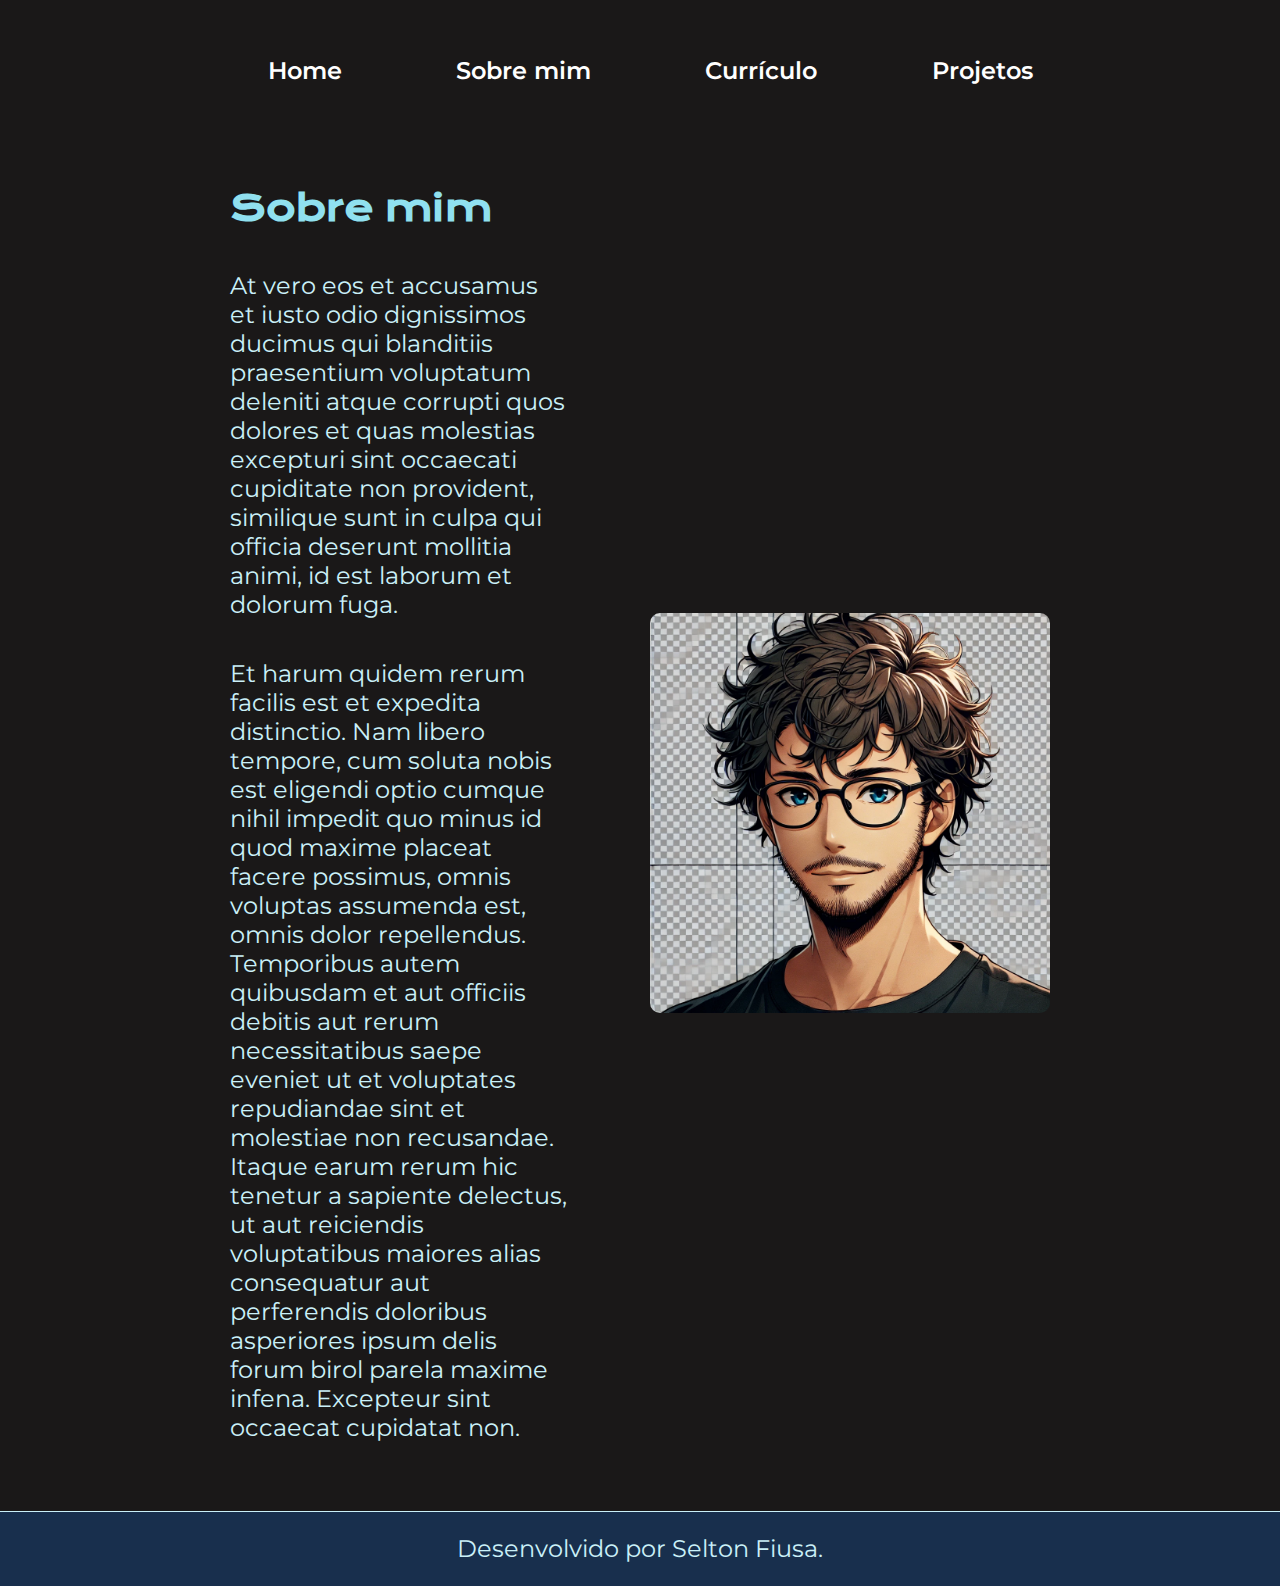
==== about.html @ b6e5e10c "first commit" ====
<!DOCTYPE html>
<html lang="pt-br">
<head>
    <meta charset="UTF-8">
    <meta name="viewport" content="width=device-width, initial-scale=1.0">
    <link rel="stylesheet" href="./css/style.css">
    <title>Sobre mim</title>
</head>
<body>
    <header class="cabecalho">
        <nav class="cabecalho__menu">
            <input id="menu-hamburguer" type="checkbox" />
            <label for="menu-hamburguer">
                <div class="menu">
                    <span class="hamburguer"></span>
                </div>
            </label>
    
            <ul class="menu-hamburguer-elements">
                <li><a class="cabecalho__menu__links" href="index.html">Home</a></li>
                <li><a class="cabecalho__menu__links" href="about.html">Sobre mim</a></li>
                <li><a class="cabecalho__menu__links" href="experience.html">Currículo</a></li>
                <li><a class="cabecalho__menu__links" href="./projects.html">Projetos</a></li>
            </ul>
        </nav>
    </header>
        <main class="apresentacao">
            <section class="apresentacao__conteudo">
                <h1 class="apresentacao__conteudo__titulo">
                    Sobre mim
                </h1>
                <p class="apresentacao__conteudo__texto">At vero eos et accusamus et iusto odio dignissimos ducimus qui blanditiis praesentium voluptatum deleniti atque corrupti quos dolores et quas molestias excepturi sint occaecati cupiditate non provident, similique sunt in culpa qui officia deserunt mollitia animi, id est laborum et dolorum fuga. </p>
                <p class="apresentacao__conteudo__texto">Et harum quidem rerum facilis est et expedita distinctio. Nam libero tempore, cum soluta nobis est eligendi optio cumque nihil impedit quo minus id quod maxime placeat facere possimus, omnis voluptas assumenda est, omnis dolor repellendus. Temporibus autem quibusdam et aut officiis debitis aut rerum necessitatibus saepe eveniet ut et voluptates repudiandae sint et molestiae non recusandae. Itaque earum rerum hic tenetur a sapiente delectus, ut aut reiciendis voluptatibus maiores alias consequatur aut perferendis doloribus asperiores ipsum delis forum birol parela maxime infena. Excepteur sint occaecat cupidatat non.</p> 
            </section>
            
                <img class="img__profile" src="./assets/seltonperf.webp" alt="Foto perfil Selton Fiusa">
            
        </main>
        <footer>
            <footer class="rodape">
                <p>Desenvolvido por Selton Fiusa.<p>
            </footer>
        </footer>
    </header>
</body>
</html>
---- css/style.css ----
@import url('https://fonts.googleapis.com/css2?family=Krona+One&family=Montserrat:ital,wght@0,100..900;1,100..900&display=swap');

:root {
    --cor-primaria: #1a1818;
    /* Azul médio */
    --cor-secundaria: #90E0EF;
    /* Azul claro mais suave */
    --cor-terciaria: #CAF0F8;
    /* Azul muito claro */
    --cor-footer: #182f4d;
    /* Azul profundo para áreas escuras */
    --cor-border: #206674;
    /* Azul claro para bordas */

}

* {
    margin: 0;
    padding: 0;
}

body {
    box-sizing: border-box;
    background-color: var(--cor-primaria);
    color: var(--cor-terciaria);
}

/*Header*/
.cabecalho {
    padding: 2% 0 0 18%;
}

.cabecalho__menu ul {
    display: flex;
    gap: 40px;
}

/* Menu Hamburger */
.menu-hamburguer-elements {
    display: flex;
    align-items: center;
}

.menu-hamburguer-elements li {
    list-style: none;
}

.menu-hamburguer-elements a {
    font-size: 24px;
    font-family: "Montserrat", sans-serif;
    font-weight: 600;
    color: var(--cor-border);
    text-decoration: none;
    transition: 0.3s;
}

.menu-hamburguer-elements a:hover {
    color: rgba(20, 20, 20, .8)
}

.cabecalho__menu a:hover {
    color: var(--cor-terciaria);
}

/* Menu Hamburger */

.menu-hamburger {
    width: 100%;
    display: flex;
    justify-content: center;
}

.menu-hamburguer-elements {
    display: flex;
    width: 80%;
    height: 10vh;
    justify-content: space-around;
    align-items: center;
    z-index: 1;
}

.menu-hamburguer-elements li {
    list-style: none;
    font-size: 1.4rem;
    margin: 2rem 0;
    font-size: 1.4rem;
    list-style: none;
}

.menu-hamburguer-elements a {
    color: white;
    text-decoration: none;
}

.menu-hamburguer-elements a:hover {
    color: rgba(20, 20, 20, .8)
}

/* botao hamburg */

.menu {
    background-color: var(--cor-border);
    width: 60px;
    height: 60px;
    margin: 1rem 1rem;
    border-radius: 5px;
    cursor: pointer;
    display: none;
    z-index: 3;
}

.hamburguer {
    position: relative;
    display: block;
    background: #fff;
    width: 30px;
    height: 2px;
    top: 30px;
    left: 15px;
    transition: 0.5s ease-in-out;
}

.hamburguer:before,
.hamburguer:after {
    background: #ffff;
    content: '';
    display: block;
    width: 100%;
    height: 100%;
    position: absolute;
    transition: 0.5s ease-in-out;
}

.hamburguer:before {
    top: -10px;
}

.hamburguer:after {
    bottom: -10px;
}

input {
    display: none;
}

/* rotação dos elementos do span */
input:checked~label .hamburguer {
    transform: rotate(45deg);
}

input:checked~label .hamburguer:before {
    transform: rotate(90deg);
    top: 0;
}

input:checked~label .hamburguer:after {
    transform: rotate(90deg);
    bottom: 0;
}

input:checked~.menu-hamburguer-elements {
    left: 0;
}

/* Main */
.apresentacao {
    padding: 5.4% 18%;
    display: flex;
    align-items: center;
    justify-content: space-between;
    gap: 82px;
}

.apresentacao__conteudo {
    width: 50%;
    display: flex;
    flex-direction: column;
    gap: 40px;
}

.apresentacao__conteudo__titulo {
    font-size: 36px;
    color: var(--cor-secundaria);
    font-family: "Krona One", sans-serif;
}

.titulo-destaque {
    color: var(--cor-border);
}

.skills__destaque{
    color: var(--cor-secundaria);
}

.apresentacao__conteudo__texto {
    font-size: 24px;
    font-family: "Montserrat", sans-serif;
}

.apresentacao__conteudo__texto li {
    margin-left: 20px;
}

.apresentacao__links {
    display: flex;
    flex-direction: column;
    align-items: center;
    gap: 32px;
    font-family: "Montserrat", sans-serif;
    font-size: 24px;
}

.apresentacao__links__subtitulo {
    font-family: "Krona One", sans-serif;
    font-weight: 400;
    font-size: 24px;
}

.apresentacao__links__nav {
    display: flex;
    justify-content: center;
    gap: 16px;
    width: 378px;
    text-align: center;
    border-radius: 8px;
    padding: 21.5px 0;
    text-decoration: none;
    font-weight: 600;
    color: var(--cor-terciaria);
    border: 2px solid var(--cor-secundaria);
    font-family: "Montserrat", sans-serif;
    transition: 0.3s;
}

.apresentacao__links__nav:hover {
    cursor: pointer;
    background-color: #272727;
    transform: scale(1.1);
}

.apresentacao__conteudo__texto a {
    text-decoration: none;
    color: var(--cor-border);
}

.apresentacao__conteudo__texto a:hover {
    color: var(--cor-terciaria);
}


/*Image*/
.img__profile-container {
    position: relative;
    display: inline-block;
}

.img__profile {
    display: block;
    width: 400px;
    height: auto;
    border-radius: 10px;
}

/* Footer */

.rodape {
    display: flex;
    justify-content: center;
    padding: 22.64px 0;
    font-family: "Montserrat", sans-serif;
    font-size: 24px;
    color: var(--cor-terciaria);
    font-weight: 400;
    font-size: 24px;
    background-color: var(--cor-footer);
    border-top: 1px solid var(--cor-terciaria);

}

/* Media Queries */

@media (max-width: 1200px) {
    .apresentacao {
        flex-direction: column-reverse;
        padding: 3%;
    }

    .apresentacao__conteudo {
        width: auto;
    }
    .img__main{
        width: 100%;
    }
}

@media (max-width: 680px) {
    .cabecalho {
        padding: 1%;
    }

    .menu-hamburguer-elements a:hover {
        color: rgb(214, 161, 214);
    }

    .menu-hamburger {
        display: flex;
        width: auto;
        flex-direction: column;
        align-self: flex-start;
        overflow: auto;
        color: white;

    }

    .menu-hamburguer-elements {
        width: 70%;
        height: 100vh;
        background-color: rgba(7, 6, 6, 0.952);
        position: fixed;
        left: -70%;
        top: 0;


        transition: left cubic-bezier(1, 0, 0, 1) .8s;

        display: flex;
        align-items: center;
        flex-direction: column;
        justify-content: center;

    }

    .menu {
        display: flex;
        height: 60px;
        width: 60px;
        z-index: 2;
        position: relative;
    }
}
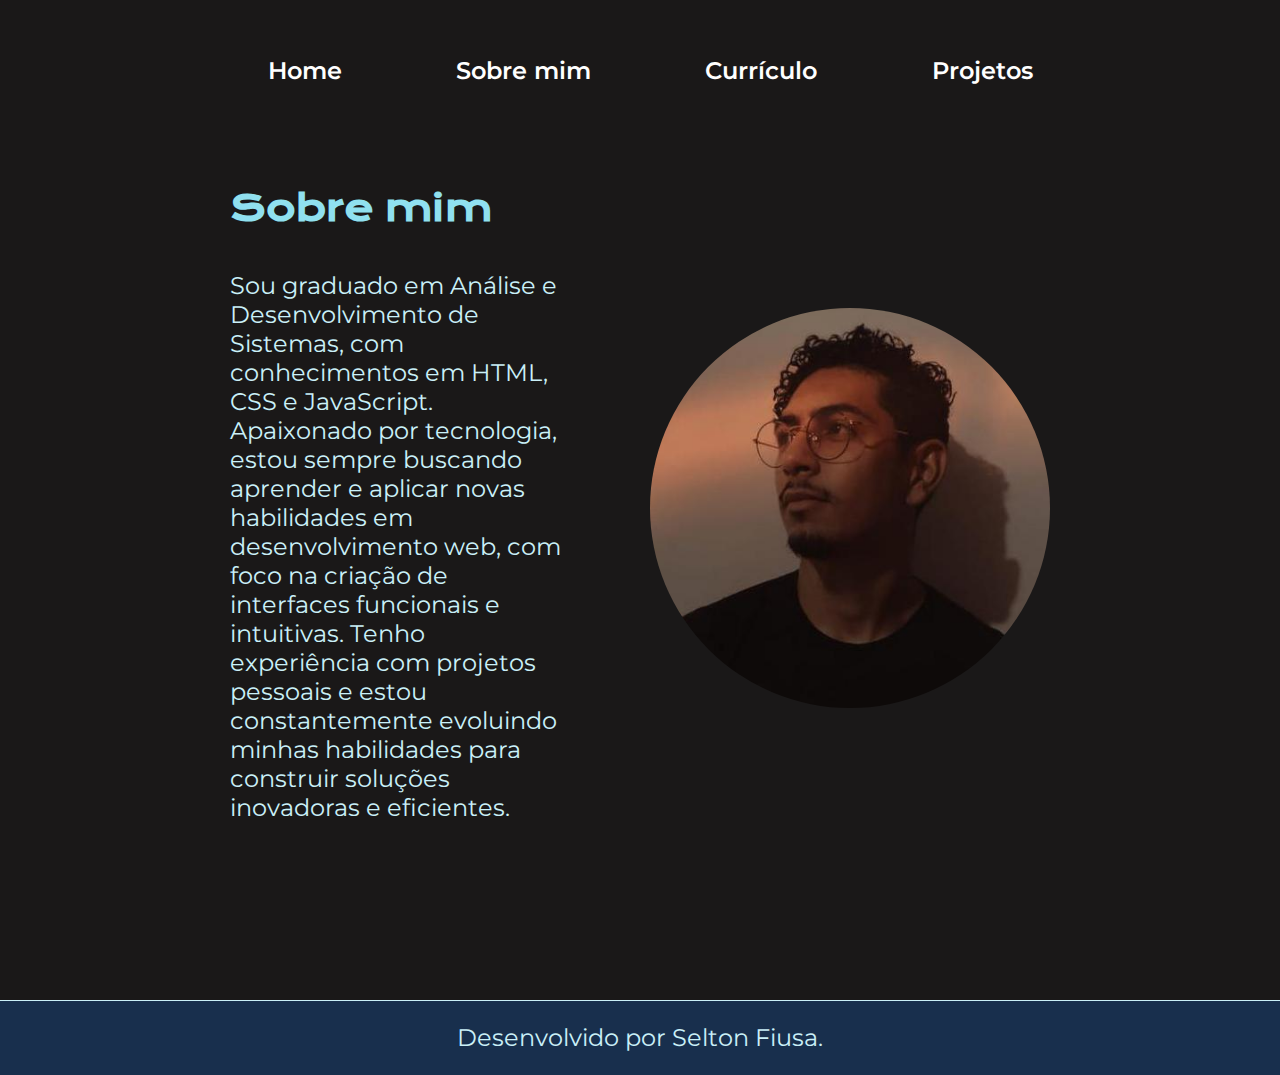
==== commit bdc6e2b1: "responsividade" ====
--- a/about.html
+++ b/about.html
@@ -29,11 +29,11 @@
                 <h1 class="apresentacao__conteudo__titulo">
                     Sobre mim
                 </h1>
-                <p class="apresentacao__conteudo__texto">At vero eos et accusamus et iusto odio dignissimos ducimus qui blanditiis praesentium voluptatum deleniti atque corrupti quos dolores et quas molestias excepturi sint occaecati cupiditate non provident, similique sunt in culpa qui officia deserunt mollitia animi, id est laborum et dolorum fuga. </p>
-                <p class="apresentacao__conteudo__texto">Et harum quidem rerum facilis est et expedita distinctio. Nam libero tempore, cum soluta nobis est eligendi optio cumque nihil impedit quo minus id quod maxime placeat facere possimus, omnis voluptas assumenda est, omnis dolor repellendus. Temporibus autem quibusdam et aut officiis debitis aut rerum necessitatibus saepe eveniet ut et voluptates repudiandae sint et molestiae non recusandae. Itaque earum rerum hic tenetur a sapiente delectus, ut aut reiciendis voluptatibus maiores alias consequatur aut perferendis doloribus asperiores ipsum delis forum birol parela maxime infena. Excepteur sint occaecat cupidatat non.</p> 
+                <p class="apresentacao__conteudo__texto" id="texto__about">Sou graduado em Análise e Desenvolvimento de Sistemas, com conhecimentos em HTML, CSS e JavaScript. Apaixonado por tecnologia, estou sempre buscando aprender e aplicar novas habilidades em desenvolvimento web, com foco na criação de interfaces funcionais e intuitivas.
+                Tenho experiência com projetos pessoais e estou constantemente evoluindo minhas habilidades para construir soluções inovadoras e eficientes.</p>
             </section>
             
-                <img class="img__profile" src="./assets/seltonperf.webp" alt="Foto perfil Selton Fiusa">
+                <img class="img__profile" src="./assets/perfil.jpg" alt="Foto perfil Selton Fiusa">
             
         </main>
         <footer>
--- a/css/style.css
+++ b/css/style.css
@@ -34,6 +34,9 @@
     display: flex;
     gap: 40px;
 }
+.cabecalho__menu ul a:hover{
+    color: var(--cor-secundaria);
+}
 
 /* Menu Hamburger */
 .menu-hamburguer-elements {
@@ -52,10 +55,6 @@
     color: var(--cor-border);
     text-decoration: none;
     transition: 0.3s;
-}
-
-.menu-hamburguer-elements a:hover {
-    color: rgba(20, 20, 20, .8)
 }
 
 .cabecalho__menu a:hover {
@@ -169,6 +168,7 @@
     align-items: center;
     justify-content: space-between;
     gap: 82px;
+    margin-bottom: 109px;
 }
 
 .apresentacao__conteudo {
@@ -247,18 +247,12 @@
     color: var(--cor-terciaria);
 }
 
-
-/*Image*/
-.img__profile-container {
-    position: relative;
-    display: inline-block;
-}
-
 .img__profile {
     display: block;
     width: 400px;
     height: auto;
-    border-radius: 10px;
+    border-radius: 50%;
+    margin-top: 10px;
 }
 
 /* Footer */
@@ -329,6 +323,9 @@
         justify-content: center;
 
     }
+    .img__profile{
+        width: 70vw;
+    }
 
     .menu {
         display: flex;
@@ -337,4 +334,12 @@
         z-index: 2;
         position: relative;
     }
+
+    .apresentacao__conteudo{
+        margin: 0 2em;
+        text-align: center;
+    }
+    #texto__about{
+        text-align: start;
+    }
 }